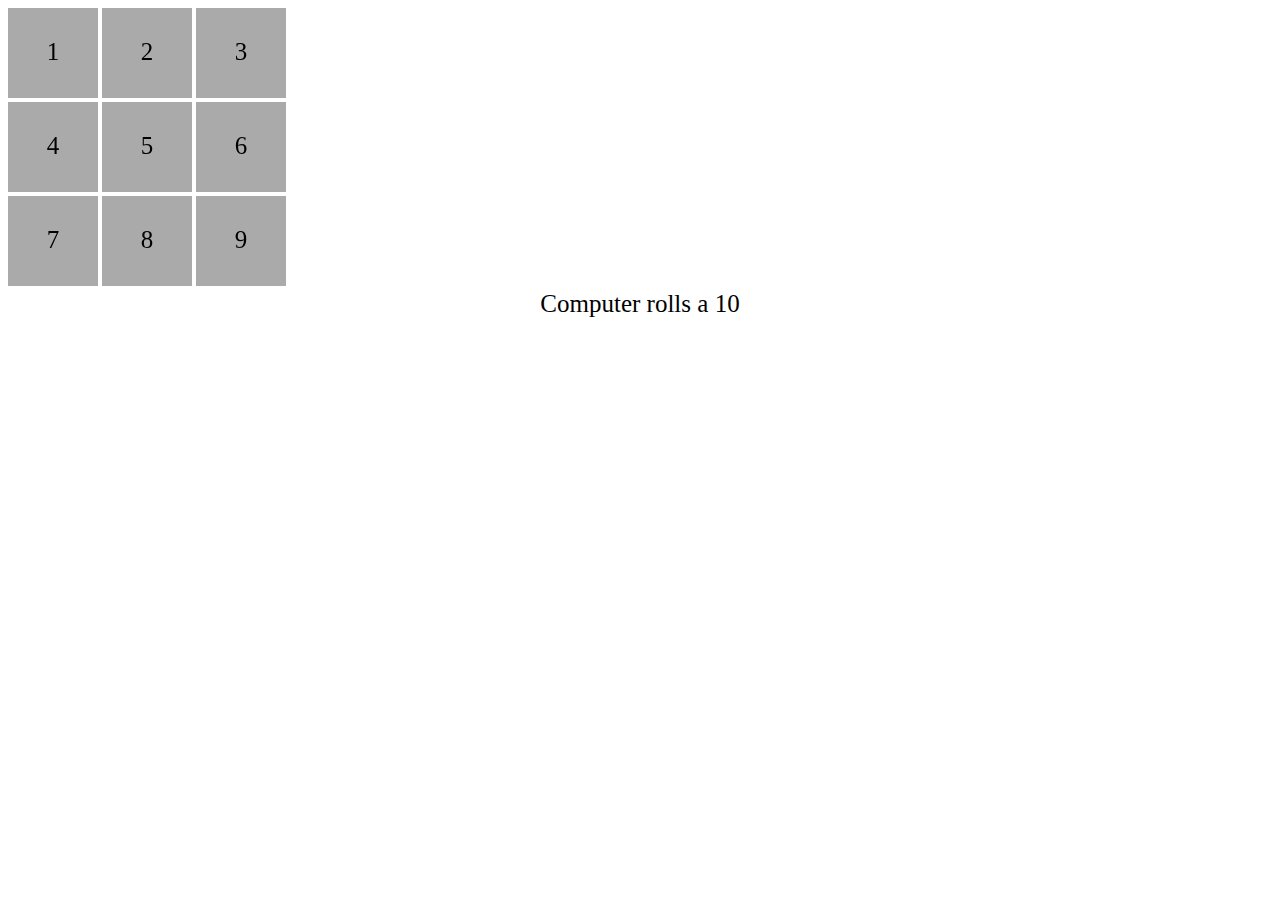
==== index.html @ d4fa33ea "app sends messages to a centered messageBox div" ====
<!DOCTYPE HTML>
<html>
<head>
  <meta charset="UTF-8">
  <title>Drawing the Boxes</title>
  <style type="text/css">
    #board {
      margin: 0 auto;
    }

    #messageBox {
      margin: 0 auto;
      text-align: center;
      width: 270px;
      font-size: 25px;
      
    }

    .hide {
      background-color: white; /* make invisible */
    }
  </style>
</head>
<body>
<!--
  <script src="http://ajax.googleapis.com/ajax/libs/jquery/1.11.0/jquery.min.js"></script>
-->


  <script src="strike9-board.js"></script>


  <div id="board">
    <div id="row1">
      <canvas id="1" width=90 height=90>1</canvas>
      <canvas id="2" width=90 height=90></canvas>
      <canvas id="3" width=90 height=90></canvas>
    </div>
    <div id="row2">
      <canvas id="4" width=90 height=90></canvas>
      <canvas id="5" width=90 height=90></canvas>
      <canvas id="6" width=90 height=90></canvas>
    </div>
    <div id="row3">
      <canvas id="7" width=90 height=90></canvas>
      <canvas id="8" width=90 height=90></canvas>
      <canvas id="9" width=90 height=90></canvas>
    </div>
  </div>

  <div id="messageBox"></div>

</body>
</html>
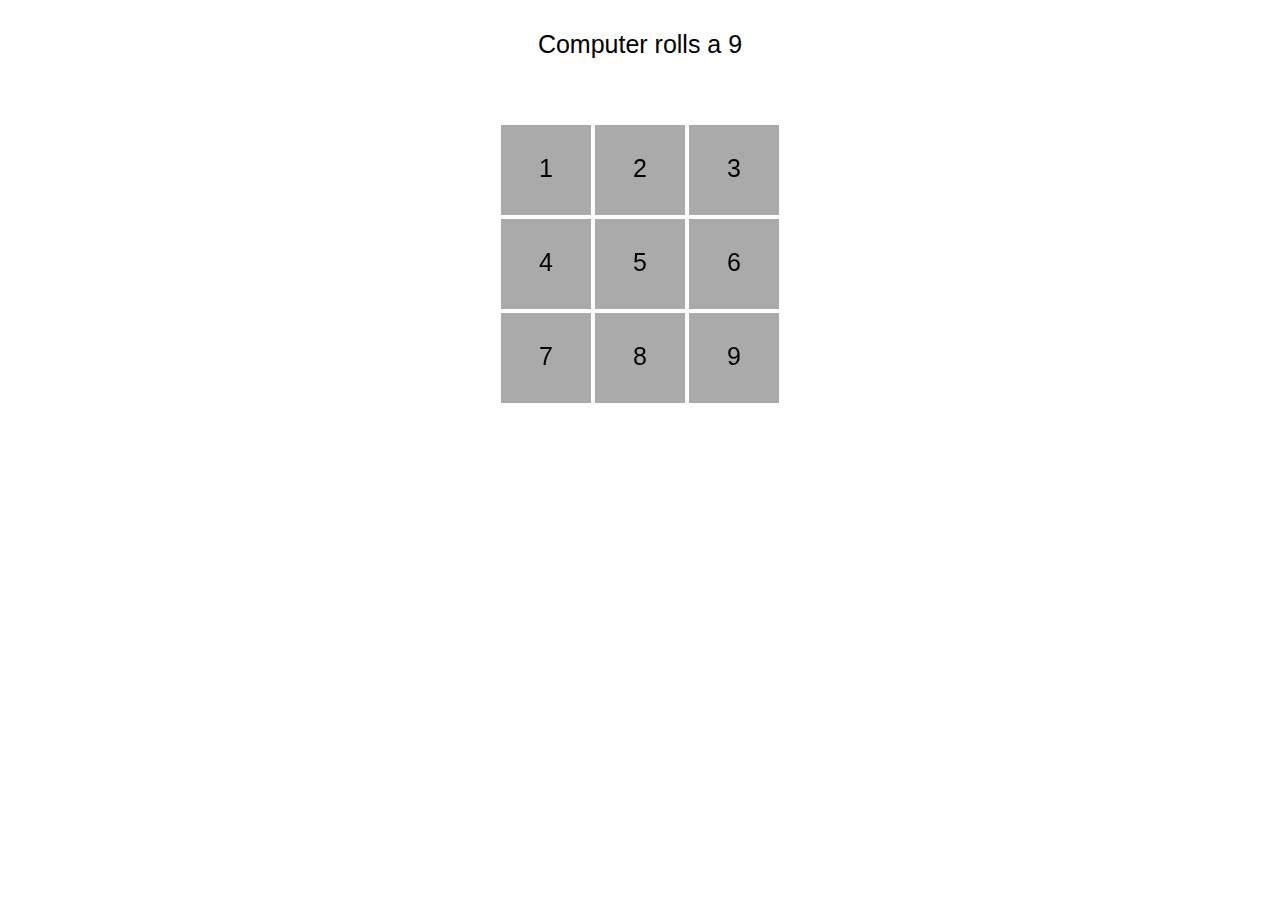
==== commit b4151c6b: "centered and has a message if you win, which hopefully works" ====
--- a/index.html
+++ b/index.html
@@ -4,17 +4,40 @@
   <meta charset="UTF-8">
   <title>Drawing the Boxes</title>
   <style type="text/css">
-    #board {
-      margin: 0 auto;
+
+    /* Reset box sizing so CSS becomes more managable */
+    * { -moz-box-sizing: border-box; -webkit-box-sizing: border-box; box-sizing: border-box; }
+
+    /* Reset containers */
+    body,
+    html{
+      margin: 0;
+      padding: 0;
+      position: relative;
+    }
+    div, canvas {
+      margin: 0;
+      padding: 0;
     }
 
     #messageBox {
-      margin: 0 auto;
+      margin: 30px auto 0 auto;
       text-align: center;
+      font-family: helvetica, arial;
       width: 270px;
+      height: 85px;
       font-size: 25px;
       
     }
+
+    #board {
+      margin: 10px auto 0 auto;
+      /*margin-top: 50px;*/
+      width: 100%;
+      max-width: 278px;
+      position: relative;
+    }
+
 
     .hide {
       background-color: white; /* make invisible */
@@ -29,10 +52,12 @@
 
   <script src="strike9-board.js"></script>
 
+  <div id="messageBox"></div>
+
 
   <div id="board">
     <div id="row1">
-      <canvas id="1" width=90 height=90>1</canvas>
+      <canvas id="1" width=90 height=90></canvas>
       <canvas id="2" width=90 height=90></canvas>
       <canvas id="3" width=90 height=90></canvas>
     </div>
@@ -48,7 +73,6 @@
     </div>
   </div>
 
-  <div id="messageBox"></div>
 
 </body>
 </html>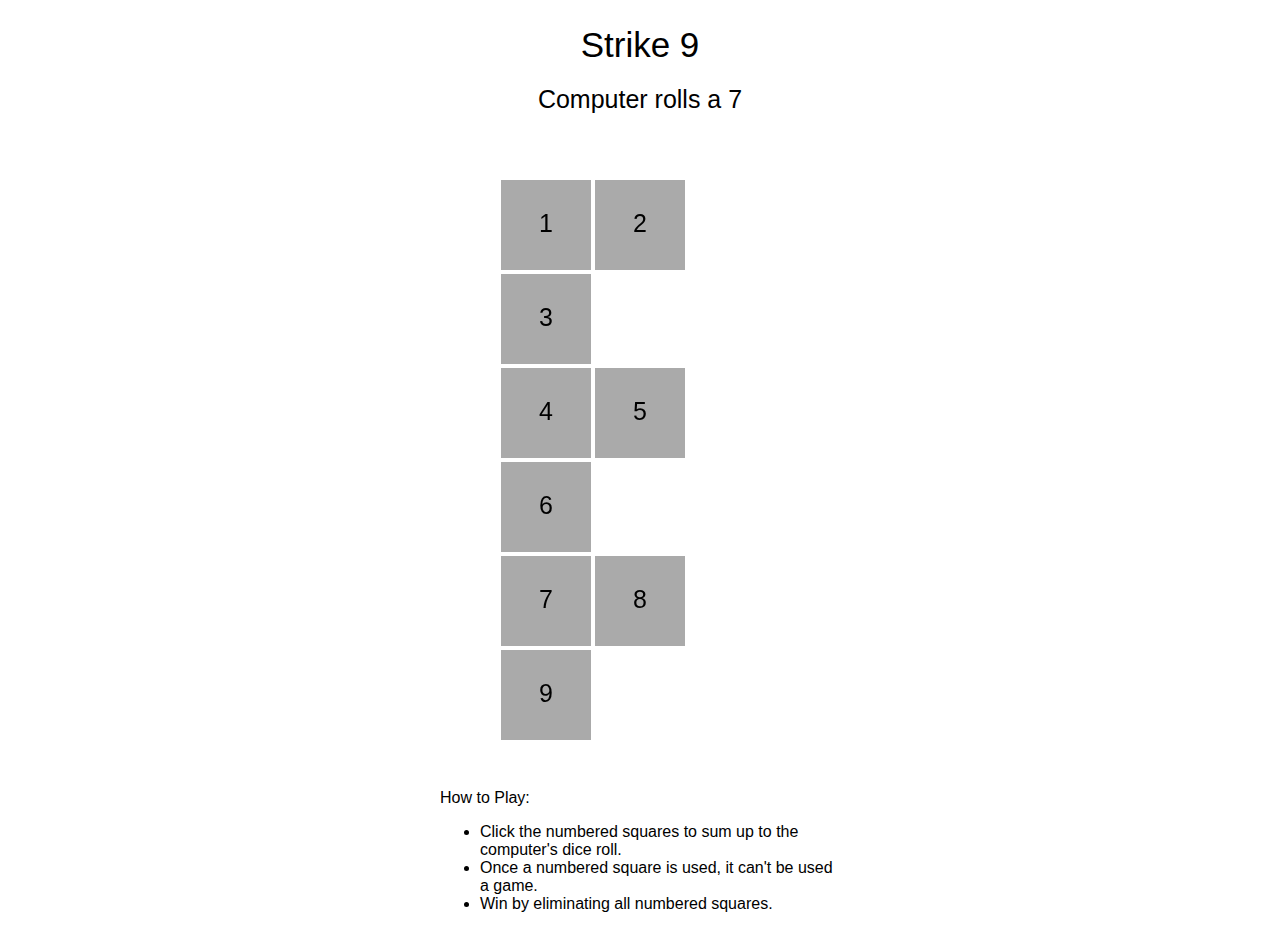
==== commit 0ca5c874: "added instructions, added some code comments" ====
--- a/index.html
+++ b/index.html
@@ -14,30 +14,42 @@
       margin: 0;
       padding: 0;
       position: relative;
+      font-family: helvetica, arial;
     }
     div, canvas {
       margin: 0;
       padding: 0;
     }
 
+    #title{
+      margin: 25px auto 0 auto;
+      text-align: center;
+      width: 270px;
+      font-size: 35px;
+    }
+
     #messageBox {
-      margin: 30px auto 0 auto;
+      margin: 20px auto 0 auto;
       text-align: center;
-      font-family: helvetica, arial;
       width: 270px;
       height: 85px;
       font-size: 25px;
-      
+    
     }
 
     #board {
       margin: 10px auto 0 auto;
-      /*margin-top: 50px;*/
       width: 100%;
       max-width: 278px;
       position: relative;
     }
 
+    #rules{
+      margin: 45px auto 0 auto;
+      width: 100%;
+      max-width: 400px;
+      position: relative;
+    }
 
     .hide {
       background-color: white; /* make invisible */
@@ -45,15 +57,13 @@
   </style>
 </head>
 <body>
-<!--
-  <script src="http://ajax.googleapis.com/ajax/libs/jquery/1.11.0/jquery.min.js"></script>
--->
-
-
   <script src="strike9-board.js"></script>
 
+  <div id="title">
+    Strike 9
+  </div>
+
   <div id="messageBox"></div>
-
 
   <div id="board">
     <div id="row1">
@@ -73,6 +83,14 @@
     </div>
   </div>
 
+  <div id="rules">
+    How to Play:
+    <ul>  
+      <li>Click the numbered squares to sum up to the computer's dice roll.</li>
+      <li>Once a numbered square is used, it can't be used a game.</li>
+      <li>Win by eliminating all numbered squares.</li>
+    </ul>
+  </div>
 
 </body>
 </html>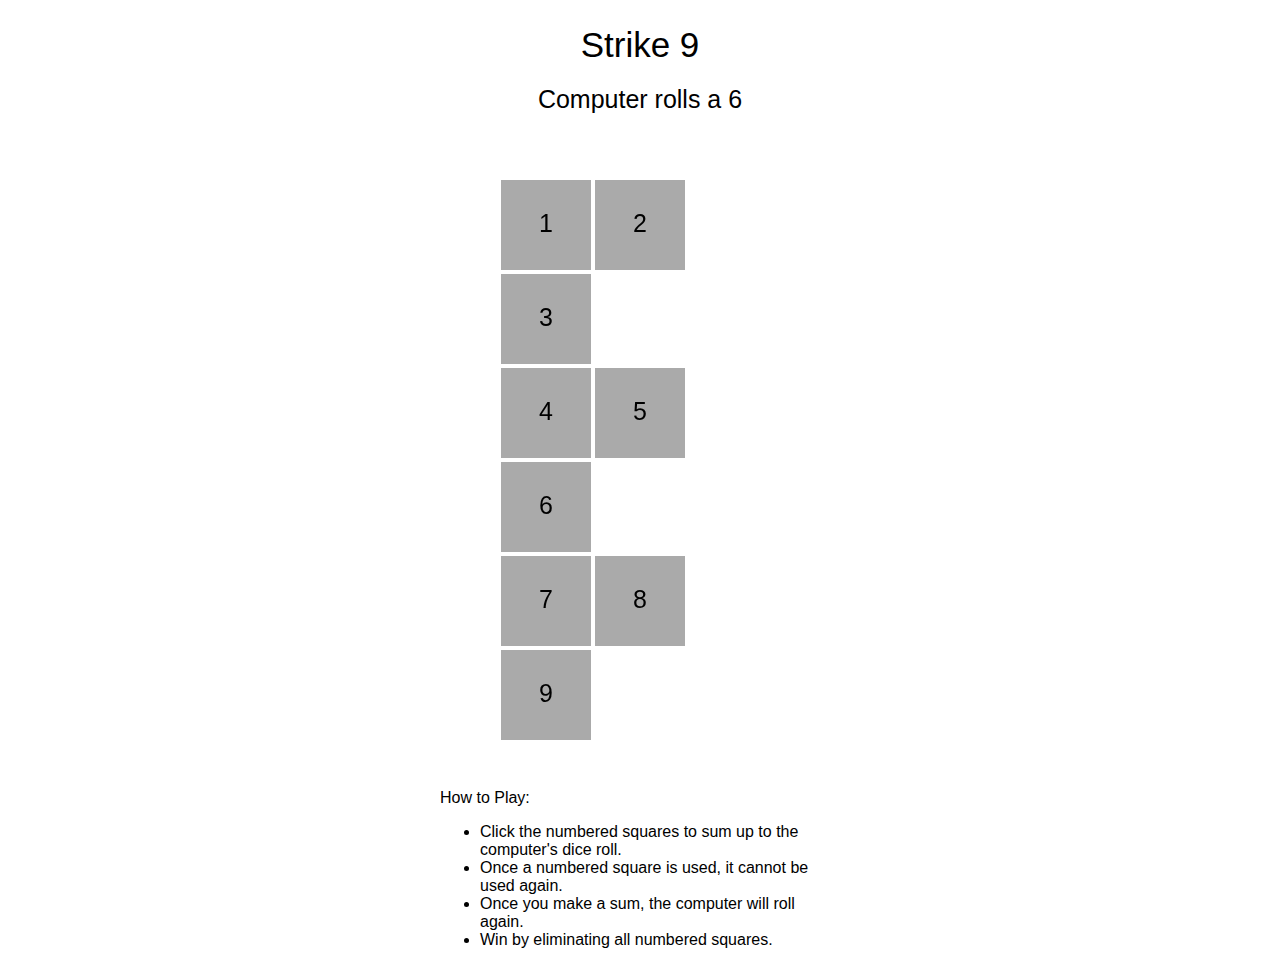
==== commit d6712c87: "fixed a typo in the instructions in index.html" ====
--- a/index.html
+++ b/index.html
@@ -87,7 +87,8 @@
     How to Play:
     <ul>  
       <li>Click the numbered squares to sum up to the computer's dice roll.</li>
-      <li>Once a numbered square is used, it can't be used a game.</li>
+      <li>Once a numbered square is used, it cannot be used again.</li>
+      <li>Once you make a sum, the computer will roll again.</li>
       <li>Win by eliminating all numbered squares.</li>
     </ul>
   </div>
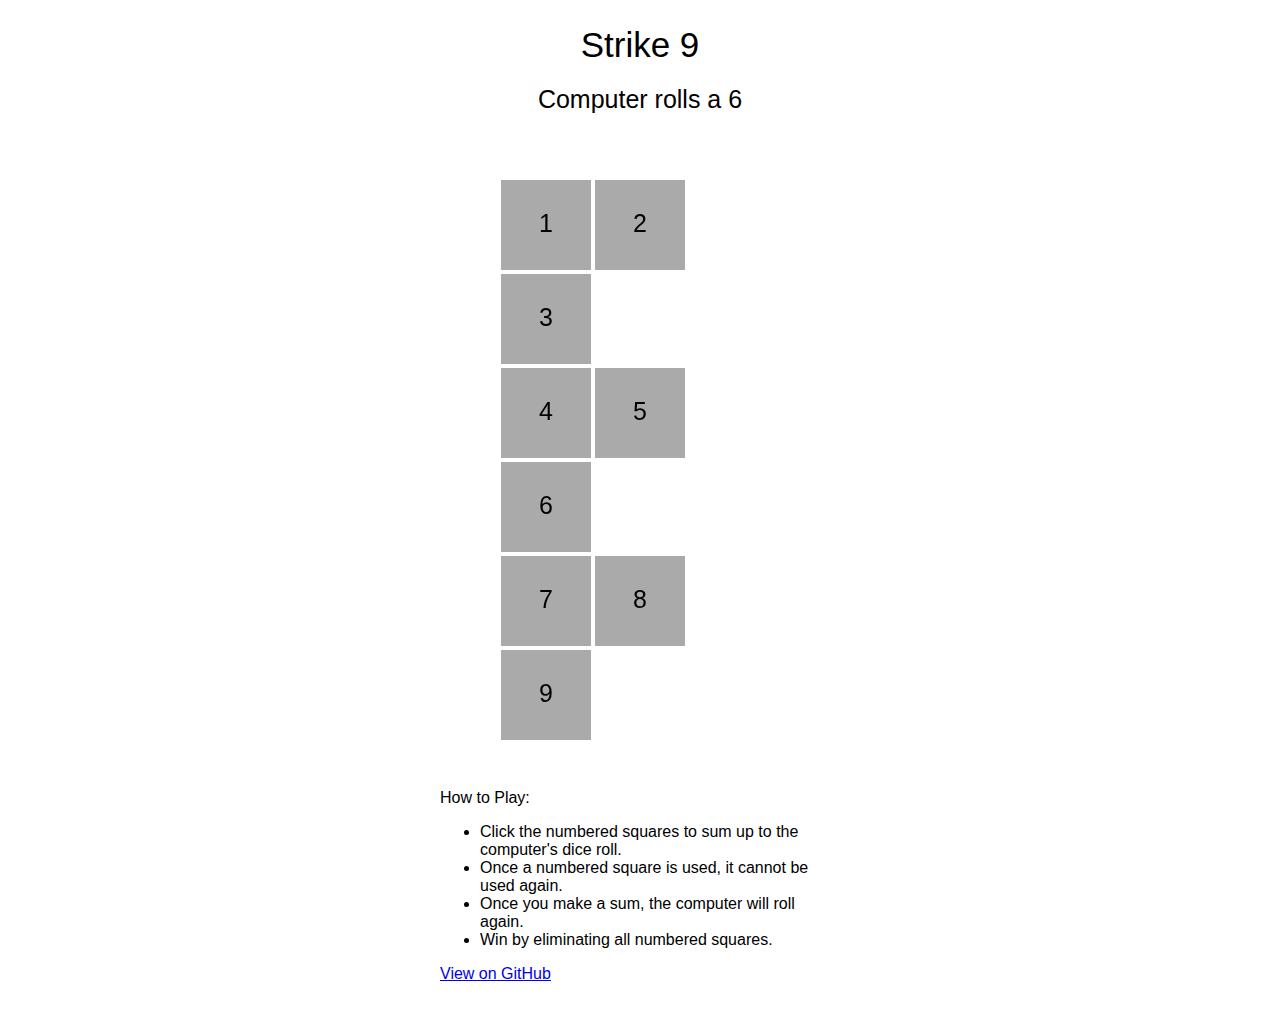
==== commit e1786d5f: "added github link to index and demo link to readme" ====
--- a/index.html
+++ b/index.html
@@ -2,7 +2,7 @@
 <html>
 <head>
   <meta charset="UTF-8">
-  <title>Drawing the Boxes</title>
+  <title>Strike 9</title>
   <style type="text/css">
 
     /* Reset box sizing so CSS becomes more managable */
@@ -45,7 +45,7 @@
     }
 
     #rules{
-      margin: 45px auto 0 auto;
+      margin: 45px auto 50px auto;
       width: 100%;
       max-width: 400px;
       position: relative;
@@ -91,6 +91,7 @@
       <li>Once you make a sum, the computer will roll again.</li>
       <li>Win by eliminating all numbered squares.</li>
     </ul>
+    <a href="https://github.com/sts10/strike-9" target="_blank">View on GitHub</a>
   </div>
 
 </body>
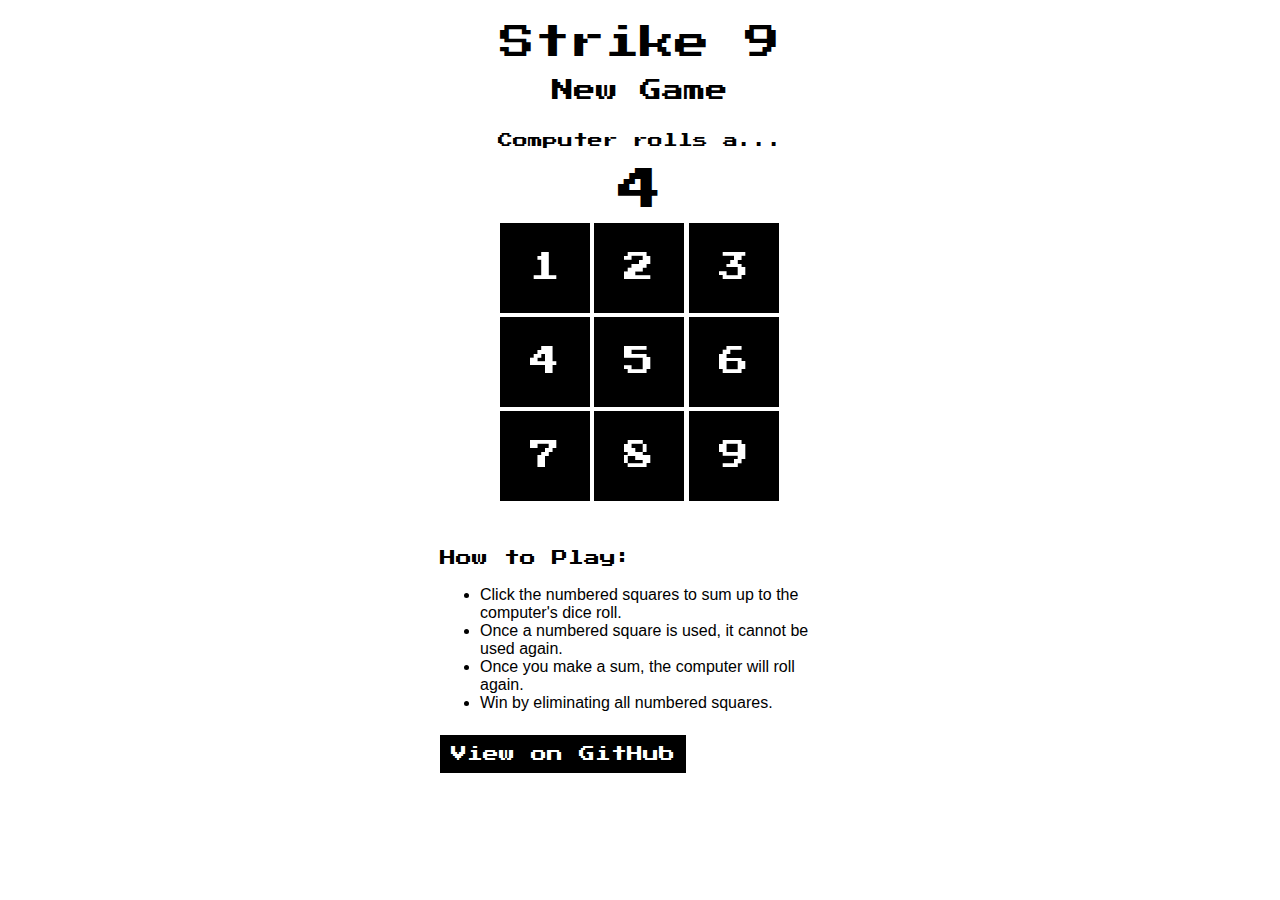
==== commit 88005138: "separated css, added press start font, canvas white on black plus cursor pointer" ====
--- a/index.html
+++ b/index.html
@@ -3,58 +3,8 @@
 <head>
   <meta charset="UTF-8">
   <title>Strike 9</title>
-  <style type="text/css">
-
-    /* Reset box sizing so CSS becomes more managable */
-    * { -moz-box-sizing: border-box; -webkit-box-sizing: border-box; box-sizing: border-box; }
-
-    /* Reset containers */
-    body,
-    html{
-      margin: 0;
-      padding: 0;
-      position: relative;
-      font-family: helvetica, arial;
-    }
-    div, canvas {
-      margin: 0;
-      padding: 0;
-    }
-
-    #title{
-      margin: 25px auto 0 auto;
-      text-align: center;
-      width: 270px;
-      font-size: 35px;
-    }
-
-    #messageBox {
-      margin: 20px auto 0 auto;
-      text-align: center;
-      width: 270px;
-      height: 85px;
-      font-size: 25px;
-    
-    }
-
-    #board {
-      margin: 10px auto 0 auto;
-      width: 100%;
-      max-width: 278px;
-      position: relative;
-    }
-
-    #rules{
-      margin: 45px auto 50px auto;
-      width: 100%;
-      max-width: 400px;
-      position: relative;
-    }
-
-    .hide {
-      background-color: white; /* make invisible */
-    }
-  </style>
+  <link href='http://fonts.googleapis.com/css?family=Press+Start+2P' rel='stylesheet' type='text/css'>
+  <link rel="stylesheet" type="text/css" href="css/styles.css">
 </head>
 <body>
   <script src="strike9-board.js"></script>
@@ -63,20 +13,24 @@
     Strike 9
   </div>
 
-  <div id="messageBox"></div>
+  <div id="header">
+    <div id="messageBox"></div>
+    <div id="computer-rolls">Computer rolls a...</div>
+    <div id="diceRoll"></div>
+  </div>
 
   <div id="board">
-    <div id="row1">
+    <div class="row" id="row1">
       <canvas id="1" width=90 height=90></canvas>
       <canvas id="2" width=90 height=90></canvas>
       <canvas id="3" width=90 height=90></canvas>
     </div>
-    <div id="row2">
+    <div class="row" id="row2">
       <canvas id="4" width=90 height=90></canvas>
       <canvas id="5" width=90 height=90></canvas>
       <canvas id="6" width=90 height=90></canvas>
     </div>
-    <div id="row3">
+    <div class="row" id="row3">
       <canvas id="7" width=90 height=90></canvas>
       <canvas id="8" width=90 height=90></canvas>
       <canvas id="9" width=90 height=90></canvas>
@@ -84,14 +38,15 @@
   </div>
 
   <div id="rules">
-    How to Play:
+    <span style="font-family: 'Press Start 2P', helvetica">How to Play:</span>
     <ul>  
       <li>Click the numbered squares to sum up to the computer's dice roll.</li>
       <li>Once a numbered square is used, it cannot be used again.</li>
       <li>Once you make a sum, the computer will roll again.</li>
       <li>Win by eliminating all numbered squares.</li>
     </ul>
-    <a href="https://github.com/sts10/strike-9" target="_blank">View on GitHub</a>
+    <br>
+    <a href="https://github.com/sts10/strike-9" target="_blank" class="github">View on GitHub</a>
   </div>
 
 </body>
--- a/css/styles.css
+++ b/css/styles.css
@@ -0,0 +1,100 @@
+
+/* Reset box sizing so CSS becomes more managable */
+* { -moz-box-sizing: border-box; -webkit-box-sizing: border-box; box-sizing: border-box; }
+
+/* Reset containers */
+body,
+html{
+  margin: 0;
+  padding: 0;
+  position: relative;
+  font-family: helvetica, arial;
+}
+div, canvas {
+  margin: 0;
+  padding: 0;
+}
+
+#title{
+  margin: 25px auto 0 auto;
+  text-align: center;
+  width: 400px;
+  font-size: 35px;
+  font-family: 'Press Start 2P', helvetica, arial;
+
+}
+
+#header{
+  position: relative;
+  text-align: center;
+  font-family: 'Press Start 2P', helvetica, arial;
+}
+
+#messageBox {
+  margin: 20px auto 0 auto;
+  text-align: center;
+  width: 320px;
+  height: 53px;
+  font-size: 22px;
+}
+
+#computer-rolls {
+  margin: 0px auto 0 auto;
+  text-align: center;
+  width: 300px;
+  height: 35px;
+  font-size: 15px;
+}
+
+#diceRoll {
+  margin: 0 auto;
+  text-align: center;
+  display: inline;
+  padding: 15px;
+  /*height: 45px;*/
+  font-size: 45px;
+  font-family: 'Press Start 2P', helvetica, arial;
+  /*border: 4px dotted black;*/
+}
+
+
+#board {
+  margin: 10px auto 0 auto;
+  width: 100%;
+  max-width: 408px;
+  position: relative;
+}
+
+canvas {
+  cursor: pointer;
+}
+
+.row {
+  margin: 0 auto;
+  width: 280px;
+}
+
+#rules{
+  margin: 45px auto 50px auto;
+  width: 100%;
+  max-width: 400px;
+  position: relative;
+}
+
+.github {
+  color: white;
+  background-color: black;
+  border: 2px black solid;
+  font-family: 'Press Start 2P', helvetica;
+  padding: 9px;
+  text-decoration: none;
+}
+
+.github:hover{
+  color: black;
+  background-color: white;
+}
+
+.hide {
+  background-color: white; /* make invisible */
+}
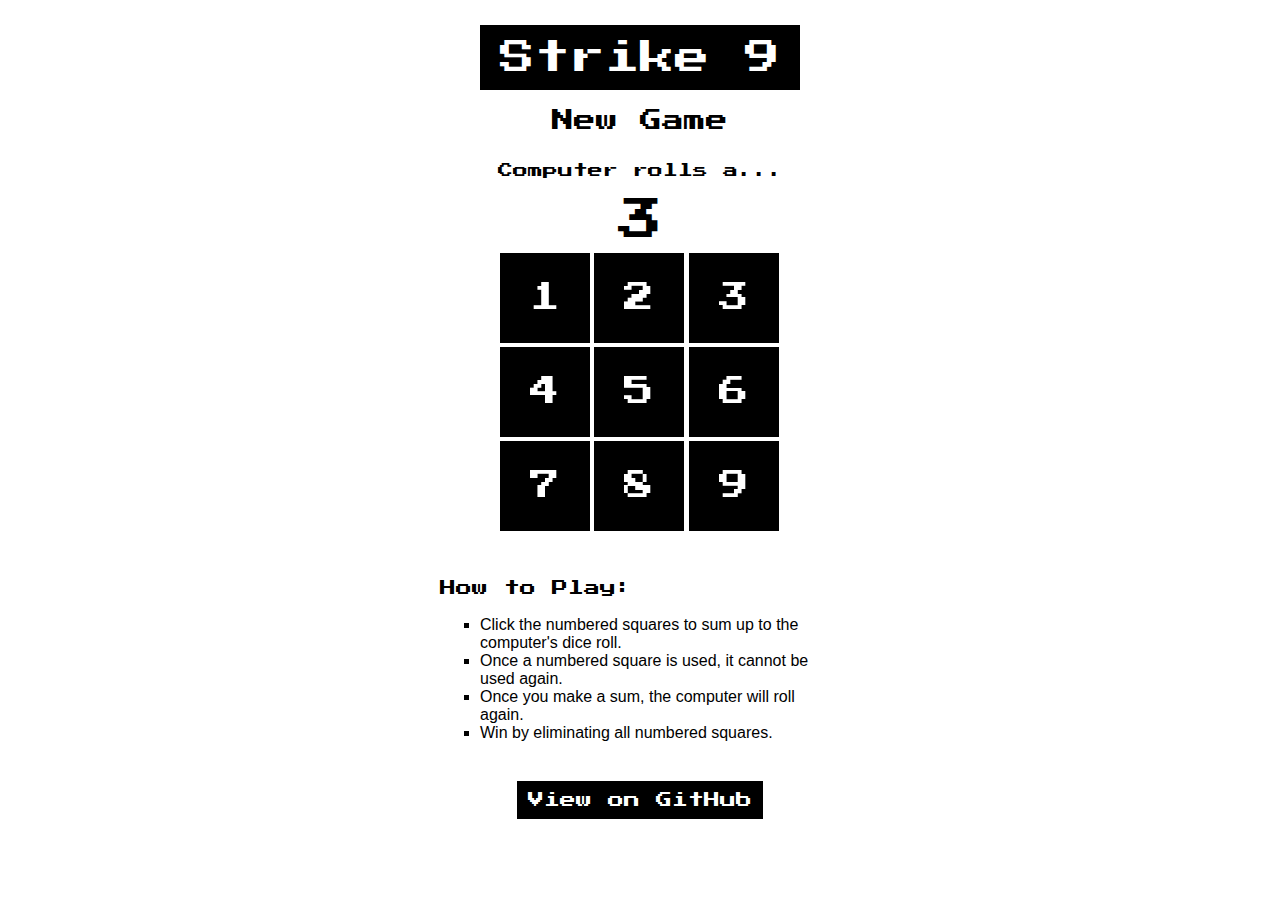
==== commit bf8b66b6: "centered the view on github link and made title white on black" ====
--- a/index.html
+++ b/index.html
@@ -45,9 +45,10 @@
       <li>Once you make a sum, the computer will roll again.</li>
       <li>Win by eliminating all numbered squares.</li>
     </ul>
-    <br>
+    
+  </div>
+  <div id="github">
     <a href="https://github.com/sts10/strike-9" target="_blank" class="github">View on GitHub</a>
   </div>
-
 </body>
 </html>--- a/css/styles.css
+++ b/css/styles.css
@@ -18,10 +18,12 @@
 #title{
   margin: 25px auto 0 auto;
   text-align: center;
-  width: 400px;
+  width: 320px;
   font-size: 35px;
   font-family: 'Press Start 2P', helvetica, arial;
-
+  color: white;
+  background-color: black;
+  padding: 15px;
 }
 
 #header{
@@ -51,10 +53,8 @@
   text-align: center;
   display: inline;
   padding: 15px;
-  /*height: 45px;*/
   font-size: 45px;
   font-family: 'Press Start 2P', helvetica, arial;
-  /*border: 4px dotted black;*/
 }
 
 
@@ -81,6 +81,16 @@
   position: relative;
 }
 
+#rules ul {
+  list-style-type:square;
+}
+
+#github {
+  margin: 0px auto 45px auto;
+  text-align: center;
+  width: 300px;
+}
+
 .github {
   color: white;
   background-color: black;
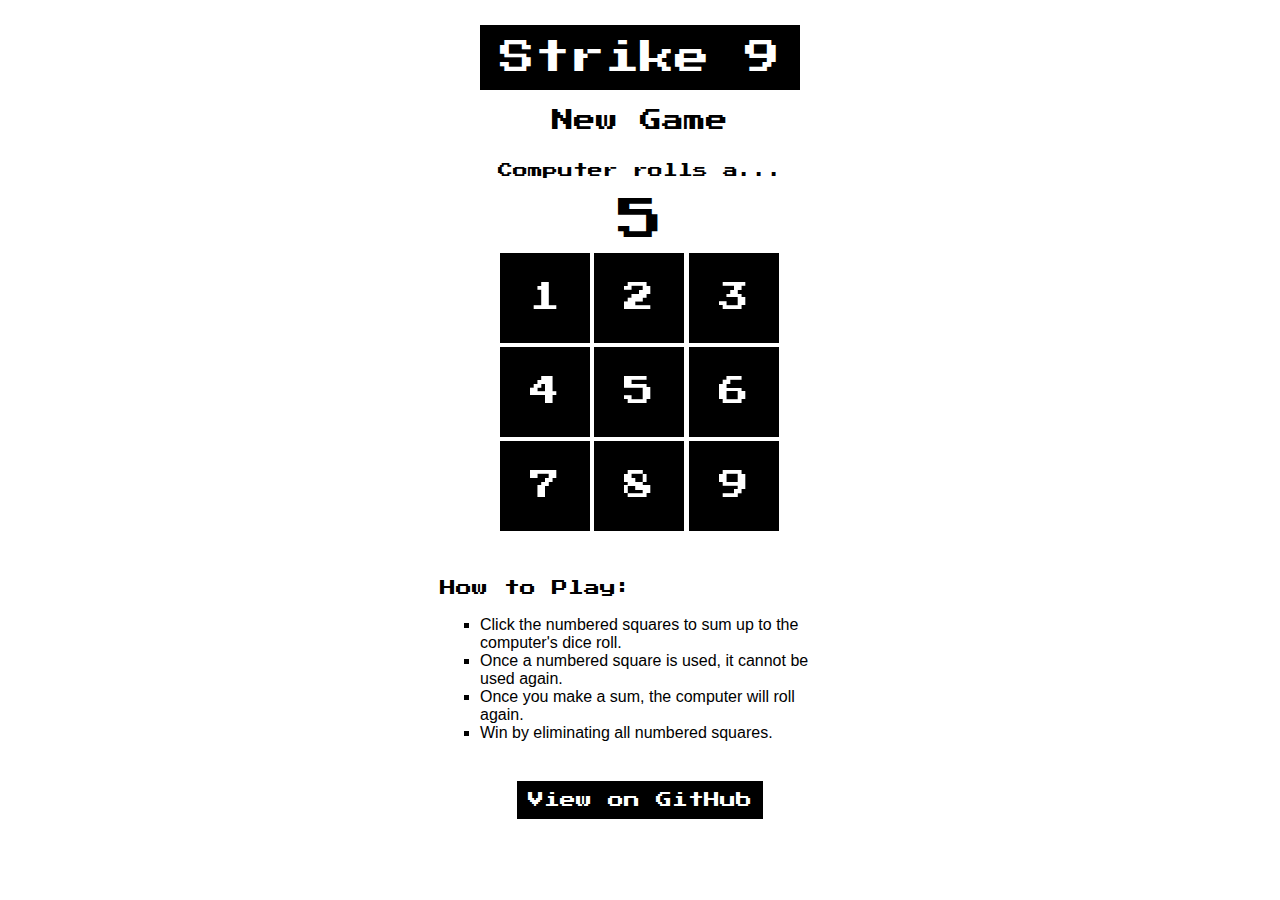
==== commit 4898fb98: "fixes viewport and fonts" ====
--- a/index.html
+++ b/index.html
@@ -1,9 +1,10 @@
 <!DOCTYPE HTML>
 <html>
 <head>
-  <meta charset="UTF-8">
+  <meta http-equiv="Content-Type" content="text/html; charset=utf-8"/>
+  <meta name="viewport" content="width=device-width, initial-scale=1">
   <title>Strike 9</title>
-  <link href='http://fonts.googleapis.com/css?family=Press+Start+2P' rel='stylesheet' type='text/css'>
+  <!-- <link href='http://fonts.googleapis.com/css?family=Press+Start+2P' rel='stylesheet' type='text/css'> -->
   <link rel="stylesheet" type="text/css" href="css/styles.css">
 </head>
 <body>
@@ -51,4 +52,4 @@
     <a href="https://github.com/sts10/strike-9" target="_blank" class="github">View on GitHub</a>
   </div>
 </body>
-</html>+</html>
--- a/css/styles.css
+++ b/css/styles.css
@@ -13,6 +13,11 @@
 div, canvas {
   margin: 0;
   padding: 0;
+}
+
+@font-face {
+  font-family: 'Press Start 2P';
+  src: url('../fonts/Press_Start_2P/PressStart2P-Regular.ttf');
 }
 
 #title{
